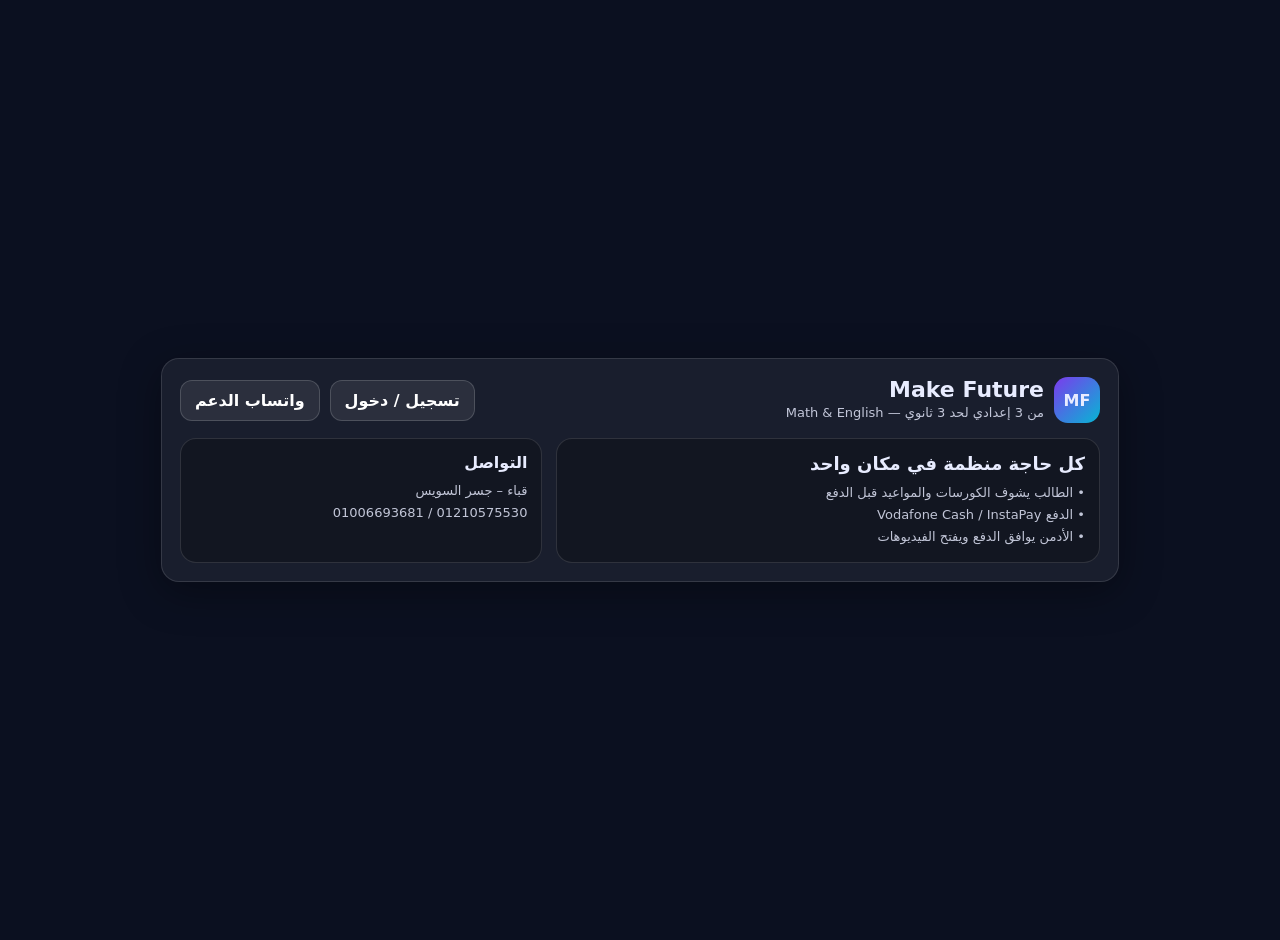
==== index.html @ 5467864b "Create index.html" ====
<!doctype html>
<html lang="ar" dir="rtl">
<head>
  <meta charset="UTF-8" />
  <meta name="viewport" content="width=device-width, initial-scale=1.0" />
  <title>Make Future</title>
  <style>
    :root{color-scheme:dark}
    body{margin:0;font-family:system-ui;background:#0b1020;color:#e8ecff;min-height:100vh;display:grid;place-items:center;padding:20px}
    .card{width:min(920px,100%);background:rgba(255,255,255,.06);border:1px solid rgba(255,255,255,.12);border-radius:18px;padding:18px;box-shadow:0 10px 40px rgba(0,0,0,.35)}
    .row{display:flex;gap:10px;flex-wrap:wrap;align-items:center;justify-content:space-between}
    a,button{cursor:pointer;border:1px solid rgba(255,255,255,.16);background:rgba(255,255,255,.08);color:#fff;padding:10px 14px;border-radius:12px;text-decoration:none;font-weight:800}
    a:hover,button:hover{background:rgba(255,255,255,.14);transform:translateY(-1px)}
    .hero{display:grid;grid-template-columns:1.2fr .8fr;gap:14px;margin-top:14px}
    @media (max-width:900px){.hero{grid-template-columns:1fr}}
    .box{background:rgba(0,0,0,.25);border:1px solid rgba(255,255,255,.12);border-radius:16px;padding:14px}
    .logo{width:46px;height:46px;border-radius:14px;background:linear-gradient(135deg,#7c3aed,#06b6d4);display:grid;place-items:center;font-weight:900}
    .muted{opacity:.82;font-size:13px;line-height:1.7}
  </style>
</head>
<body>
  <div class="card">
    <div class="row">
      <div class="row" style="justify-content:flex-start">
        <div class="logo">MF</div>
        <div>
          <div style="font-size:22px;font-weight:900">Make Future</div>
          <div class="muted">من 3 إعدادي لحد 3 ثانوي — Math & English</div>
        </div>
      </div>
      <div class="row">
        <a href="login.html">تسجيل / دخول</a>
        <a href="https://wa.me/201210575530" target="_blank" rel="noreferrer">واتساب الدعم</a>
      </div>
    </div>

    <div class="hero">
      <div class="box">
        <div style="font-size:18px;font-weight:900">كل حاجة منظمة في مكان واحد</div>
        <div class="muted" style="margin-top:8px">
          • الطالب يشوف الكورسات والمواعيد قبل الدفع<br>
          • الدفع Vodafone Cash / InstaPay<br>
          • الأدمن يوافق الدفع ويفتح الفيديوهات
        </div>
      </div>
      <div class="box">
        <div style="font-weight:900">التواصل</div>
        <div class="muted" style="margin-top:8px">
          قباء – جسر السويس<br>
          01210575530 / 01006693681
        </div>
      </div>
    </div>
  </div>
</body>
</html>
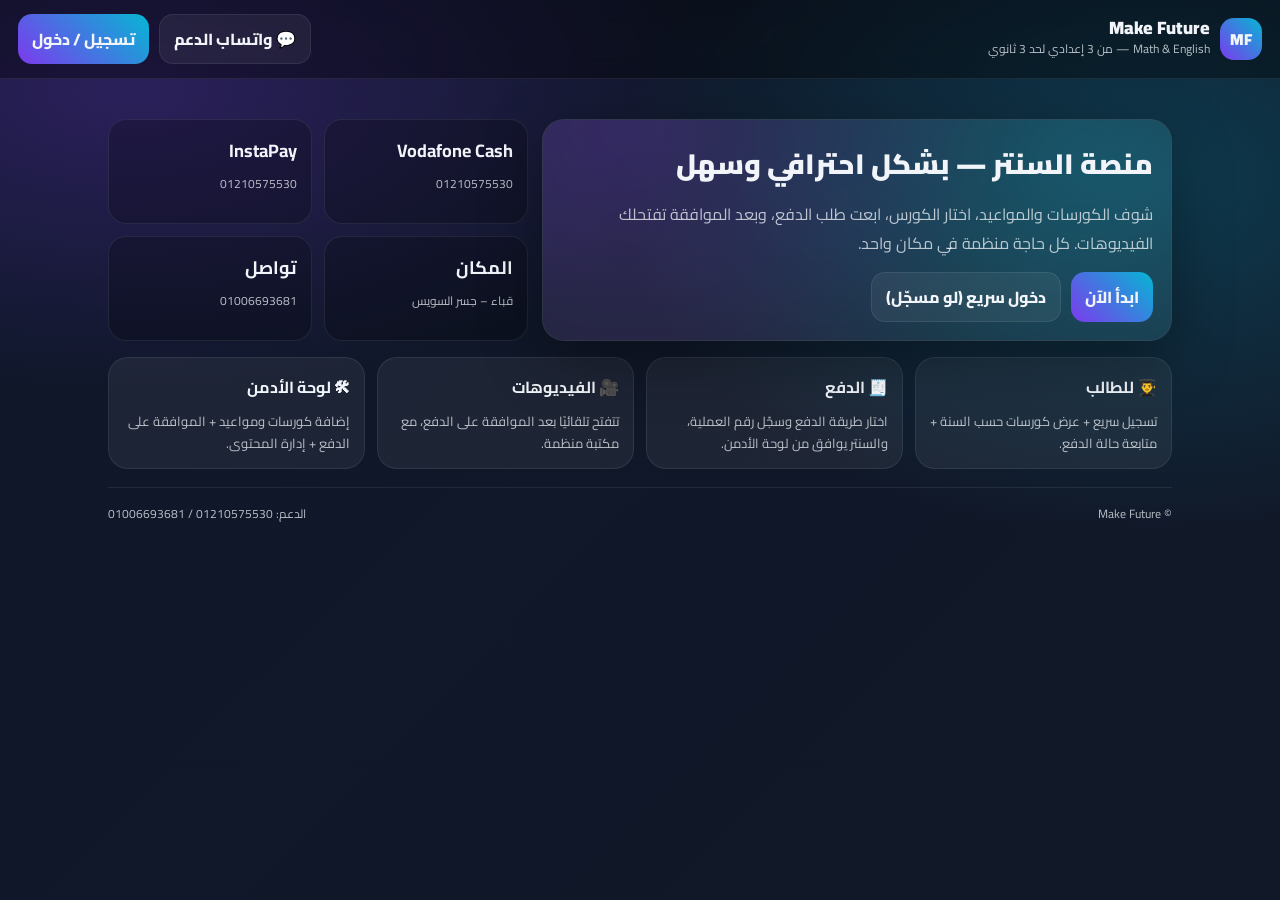
==== commit 30143a35: "Update index.html" ====
--- a/index.html
+++ b/index.html
@@ -1,56 +1,232 @@
 <!doctype html>
 <html lang="ar" dir="rtl">
 <head>
-  <meta charset="UTF-8" />
-  <meta name="viewport" content="width=device-width, initial-scale=1.0" />
-  <title>Make Future</title>
-  <style>
-    :root{color-scheme:dark}
-    body{margin:0;font-family:system-ui;background:#0b1020;color:#e8ecff;min-height:100vh;display:grid;place-items:center;padding:20px}
-    .card{width:min(920px,100%);background:rgba(255,255,255,.06);border:1px solid rgba(255,255,255,.12);border-radius:18px;padding:18px;box-shadow:0 10px 40px rgba(0,0,0,.35)}
-    .row{display:flex;gap:10px;flex-wrap:wrap;align-items:center;justify-content:space-between}
-    a,button{cursor:pointer;border:1px solid rgba(255,255,255,.16);background:rgba(255,255,255,.08);color:#fff;padding:10px 14px;border-radius:12px;text-decoration:none;font-weight:800}
-    a:hover,button:hover{background:rgba(255,255,255,.14);transform:translateY(-1px)}
-    .hero{display:grid;grid-template-columns:1.2fr .8fr;gap:14px;margin-top:14px}
-    @media (max-width:900px){.hero{grid-template-columns:1fr}}
-    .box{background:rgba(0,0,0,.25);border:1px solid rgba(255,255,255,.12);border-radius:16px;padding:14px}
-    .logo{width:46px;height:46px;border-radius:14px;background:linear-gradient(135deg,#7c3aed,#06b6d4);display:grid;place-items:center;font-weight:900}
-    .muted{opacity:.82;font-size:13px;line-height:1.7}
-  </style>
+<meta charset="UTF-8" />
+<meta name="viewport" content="width=device-width, initial-scale=1.0" />
+<title>Make Future</title>
+
+<link href="https://fonts.googleapis.com/css2?family=Cairo:wght@400;700;900&display=swap" rel="stylesheet">
+
+<style>
+:root{
+  --bg1:#0f172a;
+  --bg2:#111827;
+  --card:#1e293b;
+  --accent:#7c3aed;
+  --accent2:#06b6d4;
+  --text:#f1f5f9;
+  --muted:rgba(241,245,249,.75);
+  --line:rgba(255,255,255,.08);
+}
+
+*{box-sizing:border-box}
+body{
+  margin:0;
+  font-family:'Cairo',sans-serif;
+  background:radial-gradient(1000px 500px at 10% 10%, rgba(124,58,237,.25), transparent 60%),
+             radial-gradient(900px 600px at 90% 20%, rgba(6,182,212,.22), transparent 60%),
+             linear-gradient(135deg,var(--bg1),var(--bg2));
+  color:var(--text);
+  min-height:100vh;
+}
+
+/* Navbar */
+.nav{
+  position:sticky; top:0;
+  display:flex; align-items:center; justify-content:space-between;
+  padding:14px 18px;
+  background:rgba(0,0,0,.35);
+  border-bottom:1px solid var(--line);
+  backdrop-filter:blur(10px);
+  z-index:10;
+}
+
+.brand{
+  display:flex; gap:10px; align-items:center;
+}
+.badge{
+  width:42px;height:42px;border-radius:14px;
+  background:linear-gradient(45deg,var(--accent),var(--accent2));
+  display:grid;place-items:center;font-weight:900;
+}
+.title{
+  font-weight:900; font-size:18px; line-height:1.1;
+}
+.subtitle{
+  font-size:12px; color:var(--muted);
+}
+
+.navActions{display:flex; gap:10px; flex-wrap:wrap}
+.btn{
+  border:1px solid var(--line);
+  background:rgba(255,255,255,.06);
+  color:var(--text);
+  padding:9px 14px;
+  border-radius:14px;
+  font-weight:800;
+  text-decoration:none;
+  display:inline-flex; align-items:center; gap:8px;
+  transition:.25s;
+}
+.btn:hover{transform:translateY(-1px); background:rgba(255,255,255,.1)}
+.btn.primary{
+  background:linear-gradient(45deg,var(--accent),var(--accent2));
+  border:none;
+}
+
+/* Hero */
+.wrap{max-width:1100px;margin:0 auto;padding:22px 18px 40px}
+.hero{
+  display:grid;
+  grid-template-columns:1.2fr .8fr;
+  gap:14px;
+  margin-top:18px;
+}
+@media (max-width:900px){.hero{grid-template-columns:1fr}}
+
+.heroCard{
+  background:rgba(255,255,255,.06);
+  border:1px solid var(--line);
+  border-radius:22px;
+  padding:18px;
+  box-shadow:0 18px 60px rgba(0,0,0,.35);
+  overflow:hidden;
+  position:relative;
+}
+.glow{
+  position:absolute; inset:-60px;
+  background:radial-gradient(circle at 20% 20%, rgba(124,58,237,.22), transparent 55%),
+             radial-gradient(circle at 80% 30%, rgba(6,182,212,.18), transparent 55%);
+  filter:blur(18px);
+  z-index:0;
+}
+.heroContent{position:relative; z-index:1}
+.heroH{
+  font-size:28px; font-weight:900; margin:0;
+}
+.heroP{
+  margin:10px 0 0;
+  color:var(--muted);
+  line-height:1.8;
+}
+.heroRow{
+  display:flex; gap:10px; flex-wrap:wrap;
+  margin-top:14px;
+}
+
+.kpis{
+  display:grid;
+  grid-template-columns:repeat(2,1fr);
+  gap:12px;
+}
+.kpi{
+  background:rgba(0,0,0,.22);
+  border:1px solid var(--line);
+  border-radius:18px;
+  padding:14px;
+}
+.kpi b{display:block;font-size:18px}
+.kpi span{color:var(--muted);font-size:12px}
+
+/* Sections */
+.section{margin-top:16px}
+.grid{
+  display:grid; gap:12px;
+  grid-template-columns:repeat(auto-fit,minmax(220px,1fr));
+}
+.card{
+  background:rgba(255,255,255,.06);
+  border:1px solid var(--line);
+  border-radius:20px;
+  padding:14px;
+  transition:.25s;
+}
+.card:hover{transform:translateY(-3px); box-shadow:0 10px 30px rgba(0,0,0,.25)}
+.card h3{margin:0 0 8px;font-size:16px}
+.card p{margin:0;color:var(--muted);font-size:13px;line-height:1.7}
+
+.footer{
+  margin-top:18px;
+  padding-top:14px;
+  border-top:1px solid var(--line);
+  color:var(--muted);
+  font-size:12px;
+  display:flex; justify-content:space-between; gap:10px; flex-wrap:wrap;
+}
+</style>
 </head>
+
 <body>
-  <div class="card">
-    <div class="row">
-      <div class="row" style="justify-content:flex-start">
-        <div class="logo">MF</div>
-        <div>
-          <div style="font-size:22px;font-weight:900">Make Future</div>
-          <div class="muted">من 3 إعدادي لحد 3 ثانوي — Math & English</div>
+
+<div class="nav">
+  <div class="brand">
+    <div class="badge">MF</div>
+    <div>
+      <div class="title">Make Future</div>
+      <div class="subtitle">Math & English — من 3 إعدادي لحد 3 ثانوي</div>
+    </div>
+  </div>
+
+  <div class="navActions">
+    <a class="btn" href="https://wa.me/201210575530" target="_blank" rel="noreferrer">💬 واتساب الدعم</a>
+    <a class="btn primary" href="login.html">تسجيل / دخول</a>
+  </div>
+</div>
+
+<div class="wrap">
+
+  <div class="hero">
+    <div class="heroCard">
+      <div class="glow"></div>
+      <div class="heroContent">
+        <h1 class="heroH">منصة السنتر — بشكل احترافي وسهل</h1>
+        <p class="heroP">
+          شوف الكورسات والمواعيد، اختار الكورس، ابعت طلب الدفع، وبعد الموافقة تفتحلك الفيديوهات.
+          كل حاجة منظمة في مكان واحد.
+        </p>
+
+        <div class="heroRow">
+          <a class="btn primary" href="login.html">ابدأ الآن</a>
+          <a class="btn" href="student.html">دخول سريع (لو مسجّل)</a>
         </div>
       </div>
-      <div class="row">
-        <a href="login.html">تسجيل / دخول</a>
-        <a href="https://wa.me/201210575530" target="_blank" rel="noreferrer">واتساب الدعم</a>
-      </div>
-    </div>
-
-    <div class="hero">
-      <div class="box">
-        <div style="font-size:18px;font-weight:900">كل حاجة منظمة في مكان واحد</div>
-        <div class="muted" style="margin-top:8px">
-          • الطالب يشوف الكورسات والمواعيد قبل الدفع<br>
-          • الدفع Vodafone Cash / InstaPay<br>
-          • الأدمن يوافق الدفع ويفتح الفيديوهات
-        </div>
-      </div>
-      <div class="box">
-        <div style="font-weight:900">التواصل</div>
-        <div class="muted" style="margin-top:8px">
-          قباء – جسر السويس<br>
-          01210575530 / 01006693681
-        </div>
-      </div>
-    </div>
-  </div>
+    </div>
+
+    <div class="kpis">
+      <div class="kpi"><b>Vodafone Cash</b><span>01210575530</span></div>
+      <div class="kpi"><b>InstaPay</b><span>01210575530</span></div>
+      <div class="kpi"><b>المكان</b><span>قباء – جسر السويس</span></div>
+      <div class="kpi"><b>تواصل</b><span>01006693681</span></div>
+    </div>
+  </div>
+
+  <div class="section">
+    <div class="grid">
+      <div class="card">
+        <h3>👨‍🎓 للطالب</h3>
+        <p>تسجيل سريع + عرض كورسات حسب السنة + متابعة حالة الدفع.</p>
+      </div>
+      <div class="card">
+        <h3>🧾 الدفع</h3>
+        <p>اختار طريقة الدفع وسجّل رقم العملية، والسنتر يوافق من لوحة الأدمن.</p>
+      </div>
+      <div class="card">
+        <h3>🎥 الفيديوهات</h3>
+        <p>تتفتح تلقائيًا بعد الموافقة على الدفع، مع مكتبة منظمة.</p>
+      </div>
+      <div class="card">
+        <h3>🛠 لوحة الأدمن</h3>
+        <p>إضافة كورسات ومواعيد + الموافقة على الدفع + إدارة المحتوى.</p>
+      </div>
+    </div>
+  </div>
+
+  <div class="footer">
+    <div>© Make Future</div>
+    <div>الدعم: 01210575530 / 01006693681</div>
+  </div>
+
+</div>
+
 </body>
 </html>
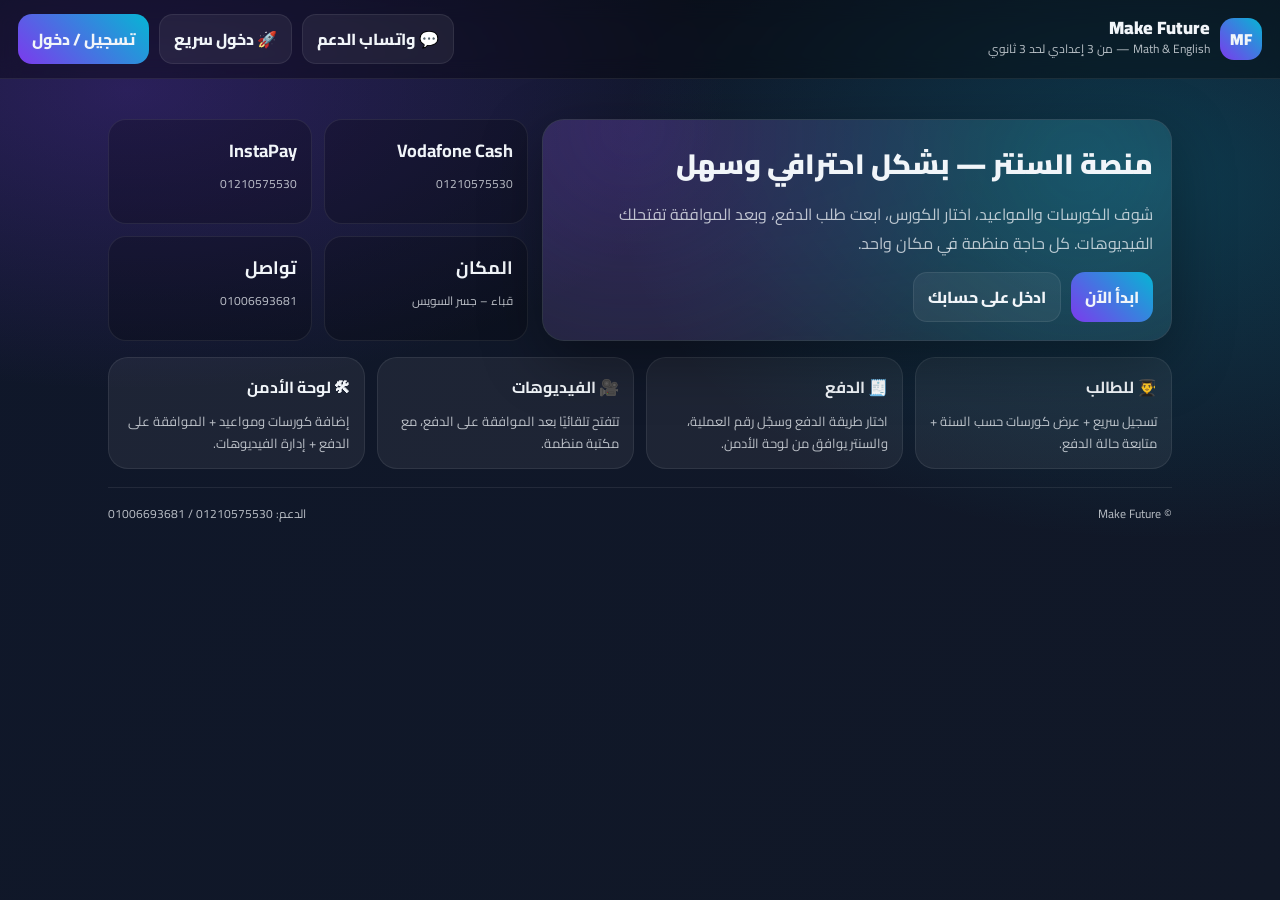
==== commit 5fc36f44: "Update index.html" ====
--- a/index.html
+++ b/index.html
@@ -169,6 +169,7 @@
 
   <div class="navActions">
     <a class="btn" href="https://wa.me/201210575530" target="_blank" rel="noreferrer">💬 واتساب الدعم</a>
+    <a class="btn" href="go.html">🚀 دخول سريع</a>
     <a class="btn primary" href="login.html">تسجيل / دخول</a>
   </div>
 </div>
@@ -187,7 +188,7 @@
 
         <div class="heroRow">
           <a class="btn primary" href="login.html">ابدأ الآن</a>
-          <a class="btn" href="student.html">دخول سريع (لو مسجّل)</a>
+          <a class="btn" href="go.html">ادخل على حسابك</a>
         </div>
       </div>
     </div>
@@ -216,7 +217,7 @@
       </div>
       <div class="card">
         <h3>🛠 لوحة الأدمن</h3>
-        <p>إضافة كورسات ومواعيد + الموافقة على الدفع + إدارة المحتوى.</p>
+        <p>إضافة كورسات ومواعيد + الموافقة على الدفع + إدارة الفيديوهات.</p>
       </div>
     </div>
   </div>
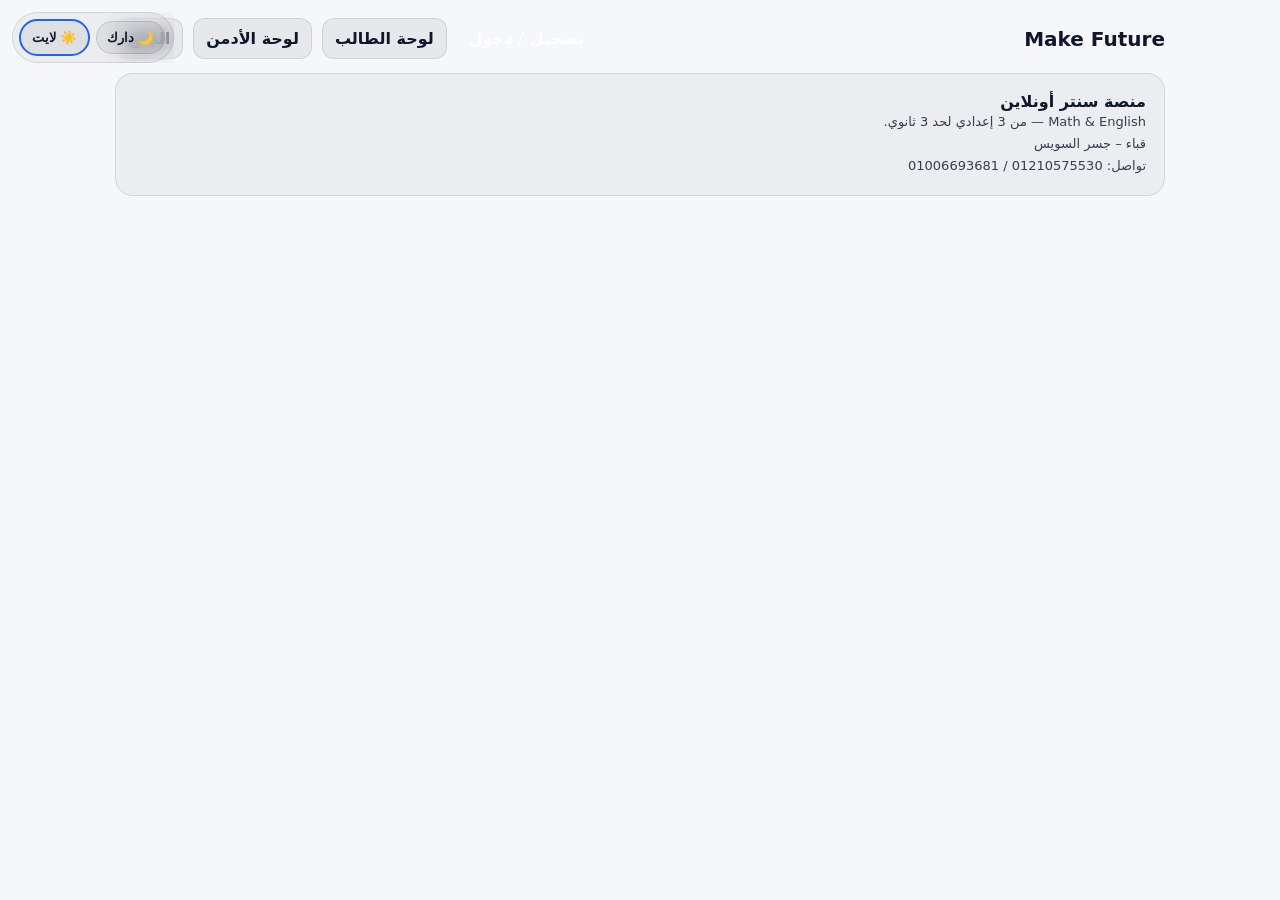
==== commit 8fadae82: "Update index.html" ====
--- a/index.html
+++ b/index.html
@@ -1,233 +1,41 @@
 <!doctype html>
 <html lang="ar" dir="rtl">
 <head>
-<meta charset="UTF-8" />
-<meta name="viewport" content="width=device-width, initial-scale=1.0" />
-<title>Make Future</title>
-
-<link href="https://fonts.googleapis.com/css2?family=Cairo:wght@400;700;900&display=swap" rel="stylesheet">
-
-<style>
-:root{
-  --bg1:#0f172a;
-  --bg2:#111827;
-  --card:#1e293b;
-  --accent:#7c3aed;
-  --accent2:#06b6d4;
-  --text:#f1f5f9;
-  --muted:rgba(241,245,249,.75);
-  --line:rgba(255,255,255,.08);
-}
-
-*{box-sizing:border-box}
-body{
-  margin:0;
-  font-family:'Cairo',sans-serif;
-  background:radial-gradient(1000px 500px at 10% 10%, rgba(124,58,237,.25), transparent 60%),
-             radial-gradient(900px 600px at 90% 20%, rgba(6,182,212,.22), transparent 60%),
-             linear-gradient(135deg,var(--bg1),var(--bg2));
-  color:var(--text);
-  min-height:100vh;
-}
-
-/* Navbar */
-.nav{
-  position:sticky; top:0;
-  display:flex; align-items:center; justify-content:space-between;
-  padding:14px 18px;
-  background:rgba(0,0,0,.35);
-  border-bottom:1px solid var(--line);
-  backdrop-filter:blur(10px);
-  z-index:10;
-}
-
-.brand{
-  display:flex; gap:10px; align-items:center;
-}
-.badge{
-  width:42px;height:42px;border-radius:14px;
-  background:linear-gradient(45deg,var(--accent),var(--accent2));
-  display:grid;place-items:center;font-weight:900;
-}
-.title{
-  font-weight:900; font-size:18px; line-height:1.1;
-}
-.subtitle{
-  font-size:12px; color:var(--muted);
-}
-
-.navActions{display:flex; gap:10px; flex-wrap:wrap}
-.btn{
-  border:1px solid var(--line);
-  background:rgba(255,255,255,.06);
-  color:var(--text);
-  padding:9px 14px;
-  border-radius:14px;
-  font-weight:800;
-  text-decoration:none;
-  display:inline-flex; align-items:center; gap:8px;
-  transition:.25s;
-}
-.btn:hover{transform:translateY(-1px); background:rgba(255,255,255,.1)}
-.btn.primary{
-  background:linear-gradient(45deg,var(--accent),var(--accent2));
-  border:none;
-}
-
-/* Hero */
-.wrap{max-width:1100px;margin:0 auto;padding:22px 18px 40px}
-.hero{
-  display:grid;
-  grid-template-columns:1.2fr .8fr;
-  gap:14px;
-  margin-top:18px;
-}
-@media (max-width:900px){.hero{grid-template-columns:1fr}}
-
-.heroCard{
-  background:rgba(255,255,255,.06);
-  border:1px solid var(--line);
-  border-radius:22px;
-  padding:18px;
-  box-shadow:0 18px 60px rgba(0,0,0,.35);
-  overflow:hidden;
-  position:relative;
-}
-.glow{
-  position:absolute; inset:-60px;
-  background:radial-gradient(circle at 20% 20%, rgba(124,58,237,.22), transparent 55%),
-             radial-gradient(circle at 80% 30%, rgba(6,182,212,.18), transparent 55%);
-  filter:blur(18px);
-  z-index:0;
-}
-.heroContent{position:relative; z-index:1}
-.heroH{
-  font-size:28px; font-weight:900; margin:0;
-}
-.heroP{
-  margin:10px 0 0;
-  color:var(--muted);
-  line-height:1.8;
-}
-.heroRow{
-  display:flex; gap:10px; flex-wrap:wrap;
-  margin-top:14px;
-}
-
-.kpis{
-  display:grid;
-  grid-template-columns:repeat(2,1fr);
-  gap:12px;
-}
-.kpi{
-  background:rgba(0,0,0,.22);
-  border:1px solid var(--line);
-  border-radius:18px;
-  padding:14px;
-}
-.kpi b{display:block;font-size:18px}
-.kpi span{color:var(--muted);font-size:12px}
-
-/* Sections */
-.section{margin-top:16px}
-.grid{
-  display:grid; gap:12px;
-  grid-template-columns:repeat(auto-fit,minmax(220px,1fr));
-}
-.card{
-  background:rgba(255,255,255,.06);
-  border:1px solid var(--line);
-  border-radius:20px;
-  padding:14px;
-  transition:.25s;
-}
-.card:hover{transform:translateY(-3px); box-shadow:0 10px 30px rgba(0,0,0,.25)}
-.card h3{margin:0 0 8px;font-size:16px}
-.card p{margin:0;color:var(--muted);font-size:13px;line-height:1.7}
-
-.footer{
-  margin-top:18px;
-  padding-top:14px;
-  border-top:1px solid var(--line);
-  color:var(--muted);
-  font-size:12px;
-  display:flex; justify-content:space-between; gap:10px; flex-wrap:wrap;
-}
-</style>
+  <meta charset="UTF-8" />
+  <meta name="viewport" content="width=device-width, initial-scale=1.0" />
+  <title>Make Future</title>
+  <link rel="stylesheet" href="./theme.css" />
+  <script src="./theme.js" defer></script>
+  <style>
+    body{margin:0}
+    .wrap{max-width:1050px;margin:auto;padding:18px}
+    .card{border:1px solid var(--border);background:var(--card);border-radius:18px;padding:18px}
+    .row{display:flex;gap:10px;flex-wrap:wrap;align-items:center;justify-content:space-between}
+    .btn{cursor:pointer;border:1px solid var(--border);background:var(--btn);color:var(--text);padding:10px 12px;border-radius:12px;font-weight:900;text-decoration:none}
+    .primary{background:linear-gradient(45deg,var(--accent),var(--accent2));border:none;color:#fff}
+    .muted{opacity:.82;font-size:13px;line-height:1.7}
+  </style>
 </head>
-
 <body>
-
-<div class="nav">
-  <div class="brand">
-    <div class="badge">MF</div>
-    <div>
-      <div class="title">Make Future</div>
-      <div class="subtitle">Math & English — من 3 إعدادي لحد 3 ثانوي</div>
-    </div>
-  </div>
-
-  <div class="navActions">
-    <a class="btn" href="https://wa.me/201210575530" target="_blank" rel="noreferrer">💬 واتساب الدعم</a>
-    <a class="btn" href="go.html">🚀 دخول سريع</a>
-    <a class="btn primary" href="login.html">تسجيل / دخول</a>
-  </div>
-</div>
-
-<div class="wrap">
-
-  <div class="hero">
-    <div class="heroCard">
-      <div class="glow"></div>
-      <div class="heroContent">
-        <h1 class="heroH">منصة السنتر — بشكل احترافي وسهل</h1>
-        <p class="heroP">
-          شوف الكورسات والمواعيد، اختار الكورس، ابعت طلب الدفع، وبعد الموافقة تفتحلك الفيديوهات.
-          كل حاجة منظمة في مكان واحد.
-        </p>
-
-        <div class="heroRow">
-          <a class="btn primary" href="login.html">ابدأ الآن</a>
-          <a class="btn" href="go.html">ادخل على حسابك</a>
-        </div>
+  <div class="wrap">
+    <div class="row">
+      <div style="font-weight:900;font-size:20px">Make Future</div>
+      <div class="row" style="justify-content:flex-start">
+        <a class="btn primary" href="login.html">تسجيل / دخول</a>
+        <a class="btn" href="student.html">لوحة الطالب</a>
+        <a class="btn" href="admin.html">لوحة الأدمن</a>
+        <a class="btn" href="payment.html">الدفع</a>
       </div>
     </div>
 
-    <div class="kpis">
-      <div class="kpi"><b>Vodafone Cash</b><span>01210575530</span></div>
-      <div class="kpi"><b>InstaPay</b><span>01210575530</span></div>
-      <div class="kpi"><b>المكان</b><span>قباء – جسر السويس</span></div>
-      <div class="kpi"><b>تواصل</b><span>01006693681</span></div>
-    </div>
-  </div>
-
-  <div class="section">
-    <div class="grid">
-      <div class="card">
-        <h3>👨‍🎓 للطالب</h3>
-        <p>تسجيل سريع + عرض كورسات حسب السنة + متابعة حالة الدفع.</p>
-      </div>
-      <div class="card">
-        <h3>🧾 الدفع</h3>
-        <p>اختار طريقة الدفع وسجّل رقم العملية، والسنتر يوافق من لوحة الأدمن.</p>
-      </div>
-      <div class="card">
-        <h3>🎥 الفيديوهات</h3>
-        <p>تتفتح تلقائيًا بعد الموافقة على الدفع، مع مكتبة منظمة.</p>
-      </div>
-      <div class="card">
-        <h3>🛠 لوحة الأدمن</h3>
-        <p>إضافة كورسات ومواعيد + الموافقة على الدفع + إدارة الفيديوهات.</p>
+    <div class="card" style="margin-top:14px">
+      <div style="font-weight:900">منصة سنتر أونلاين</div>
+      <div class="muted">
+        Math & English — من 3 إعدادي لحد 3 ثانوي.<br/>
+        قباء – جسر السويس<br/>
+        تواصل: 01210575530 / 01006693681
       </div>
     </div>
   </div>
-
-  <div class="footer">
-    <div>© Make Future</div>
-    <div>الدعم: 01210575530 / 01006693681</div>
-  </div>
-
-</div>
-
 </body>
 </html>
--- a/theme.css
+++ b/theme.css
@@ -0,0 +1,84 @@
+/* theme.css */
+:root{
+  --bg: #0b1020;
+  --card: rgba(255,255,255,.06);
+  --border: rgba(255,255,255,.12);
+  --text: #e8ecff;
+  --muted: rgba(232,236,255,.75);
+  --btn: rgba(255,255,255,.08);
+  --btn-border: rgba(255,255,255,.16);
+  --accent: #8be9fd;
+}
+
+:root[data-theme="light"]{
+  --bg: #f6f7fb;
+  --card: rgba(0,0,0,.04);
+  --border: rgba(0,0,0,.10);
+  --text: #0f172a;
+  --muted: rgba(15,23,42,.72);
+  --btn: rgba(0,0,0,.06);
+  --btn-border: rgba(0,0,0,.12);
+  --accent: #2563eb;
+}
+
+html,body{height:100%}
+body{
+  margin:0;
+  font-family: system-ui, Arial;
+  background: var(--bg);
+  color: var(--text);
+}
+
+/* شكل عام للكروت */
+.card{
+  background: var(--card);
+  border: 1px solid var(--border);
+  border-radius: 18px;
+  padding: 18px;
+}
+
+/* زرار عام */
+.btn{
+  cursor:pointer;
+  border:1px solid var(--btn-border);
+  background: var(--btn);
+  color: var(--text);
+  padding:10px 14px;
+  border-radius: 12px;
+  text-decoration:none;
+  font-weight: 800;
+}
+
+/* زرار التبديل */
+.theme-toggle{
+  position: fixed;
+  top: 12px;
+  left: 12px; /* لو عايزه يمين قولّي */
+  z-index: 9999;
+  display:flex;
+  align-items:center;
+  gap:10px;
+  backdrop-filter: blur(10px);
+}
+
+.theme-toggle .pill{
+  display:flex;
+  gap:8px;
+  padding:8px;
+  border-radius:999px;
+  border:1px solid var(--border);
+  background: var(--card);
+}
+
+.theme-toggle button{
+  border:1px solid var(--btn-border);
+  background: var(--btn);
+  color: var(--text);
+  padding:8px 10px;
+  border-radius:999px;
+  font-weight:800;
+}
+.theme-toggle button.active{
+  outline: 2px solid var(--accent);
+  border-color: transparent;
+}
